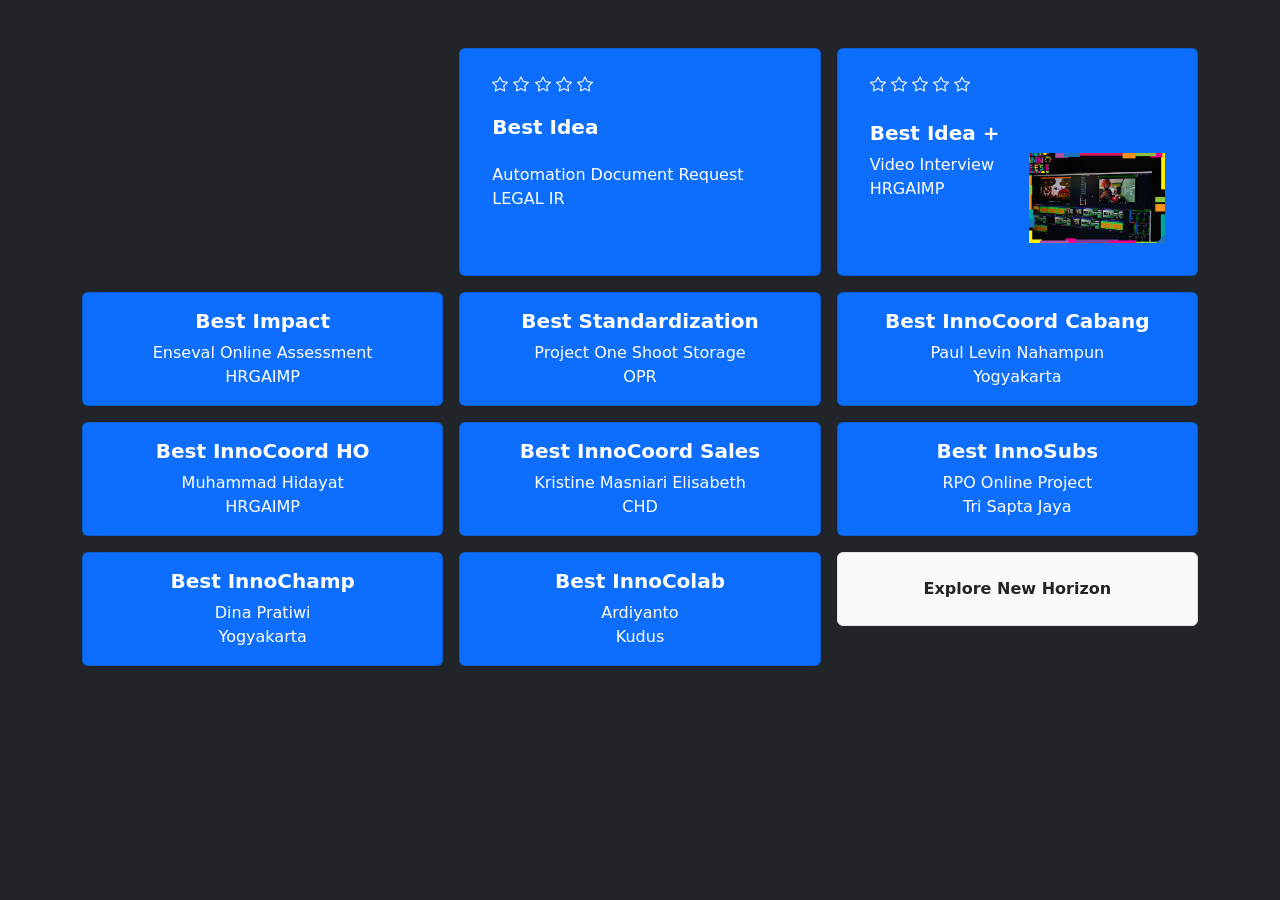
==== best-award-innofest.html @ ed386254 "progress" ====
<!DOCTYPE html>
<html lang="en">
  <head>
    <meta charset="UTF-8" />
    <meta name="viewport" content="width=device-width, initial-scale=1.0" />
    <title>Innofest 2025</title>
    <link
      href="https://cdn.jsdelivr.net/npm/bootstrap@5.3.0/dist/css/bootstrap.min.css"
      rel="stylesheet"
    />
    <link
      href="https://cdn.jsdelivr.net/npm/bootstrap-icons/font/bootstrap-icons.css"
      rel="stylesheet"
    />
  </head>
  <body class="bg-dark text-white">
    <div class="container py-5">
      <div class="row g-3">
        <!-- Special Logo -->
        <div class="col-md-4">
          <img src="" />
        </div>

        <!-- Best Idea -->
        <div class="col-md-4">
          <div class="card bg-primary text-white text-left p-3 h-100">
            <div class="card-header bg-transparent border-0">
              <!-- Stars -->
              <i class="bi bi-star"></i>
              <i class="bi bi-star"></i>
              <i class="bi bi-star"></i>
              <i class="bi bi-star"></i>
              <i class="bi bi-star"></i>
            </div>
            <div class="card-body" style="padding-top: 10px !important">
              <h5 class="card-title fw-bold pb-3">Best Idea</h5>
              <p class="card-text mb-0">Automation Document Request</p>
              <p class="card-text">LEGAL IR</p>
            </div>
          </div>
        </div>

        <!-- Best Idea + -->
        <div class="col-md-4">
          <div class="card bg-primary text-white p-3 h-100">
            <div class="card-header bg-transparent border-0">
              <!-- Stars -->
              <i class="bi bi-star"></i>
              <i class="bi bi-star"></i>
              <i class="bi bi-star"></i>
              <i class="bi bi-star"></i>
              <i class="bi bi-star"></i>
            </div>
            <div class="card-body">
              <div class="row">
                <div class="col-lg-12 col-md-12 col-sm-12">
                  <h5 class="fw-bold">Best Idea +</h5>
                </div>
                <div class="col-lg-6 col-md-6 col-sm-6">
                  <p class="mb-0">
                    Video Interview <br />
                    HRGAIMP
                  </p>
                </div>

                <div class="col-lg-6 col-md-6 col-sm-6">
                  <img src="assets/img/innofest/innofest framed (16).jpg" style="width: 100%;" />
                </div>
              </div>
            </div>
          </div>
        </div>

        <!-- Best Impact -->
        <div class="col-md-4">
          <div class="card bg-primary text-white text-center p-3 h-100">
            <h5 class="fw-bold">Best Impact</h5>
            <p class="mb-0">
              Enseval Online Assessment <br />
              HRGAIMP
            </p>
          </div>
        </div>

        <!-- Best Standardization -->
        <div class="col-md-4">
          <div class="card bg-primary text-white text-center p-3 h-100">
            <h5 class="fw-bold">Best Standardization</h5>
            <p class="mb-0">
              Project One Shoot Storage <br />
              OPR
            </p>
          </div>
        </div>

        <!-- Best InnoCoord Cabang -->
        <div class="col-md-4">
          <div class="card bg-primary text-white text-center p-3 h-100">
            <h5 class="fw-bold">Best InnoCoord Cabang</h5>
            <p class="mb-0">
              Paul Levin Nahampun <br />
              Yogyakarta
            </p>
          </div>
        </div>

        <!-- Best InnoCoord HO -->
        <div class="col-md-4">
          <div class="card bg-primary text-white text-center p-3 h-100">
            <h5 class="fw-bold">Best InnoCoord HO</h5>
            <p class="mb-0">
              Muhammad Hidayat <br />
              HRGAIMP
            </p>
          </div>
        </div>

        <!-- Best InnoCoord Sales -->
        <div class="col-md-4">
          <div class="card bg-primary text-white text-center p-3 h-100">
            <h5 class="fw-bold">Best InnoCoord Sales</h5>
            <p class="mb-0">
              Kristine Masniari Elisabeth <br />
              CHD
            </p>
          </div>
        </div>

        <!-- Best InnoSubs -->
        <div class="col-md-4">
          <div class="card bg-primary text-white text-center p-3 h-100">
            <h5 class="fw-bold">Best InnoSubs</h5>
            <p class="mb-0">
              RPO Online Project <br />
              Tri Sapta Jaya
            </p>
          </div>
        </div>

        <!-- Best InnoChamp -->
        <div class="col-md-4">
          <div class="card bg-primary text-white text-center p-3 h-100">
            <h5 class="fw-bold">Best InnoChamp</h5>
            <p class="mb-0">
              Dina Pratiwi <br />
              Yogyakarta
            </p>
          </div>
        </div>

        <!-- Best InnoColab -->
        <div class="col-md-4">
          <div class="card bg-primary text-white text-center p-3 h-100">
            <h5 class="fw-bold">Best InnoColab</h5>
            <p class="mb-0">
              Ardiyanto <br />
              Kudus
            </p>
          </div>
        </div>

        <!-- Special Logo -->
        <div class="col-md-4">
          <div
            class="border rounded bg-light text-dark text-center p-4 fw-bold"
          >
            Explore New Horizon
          </div>
        </div>
      </div>
    </div>
  </body>
</html>
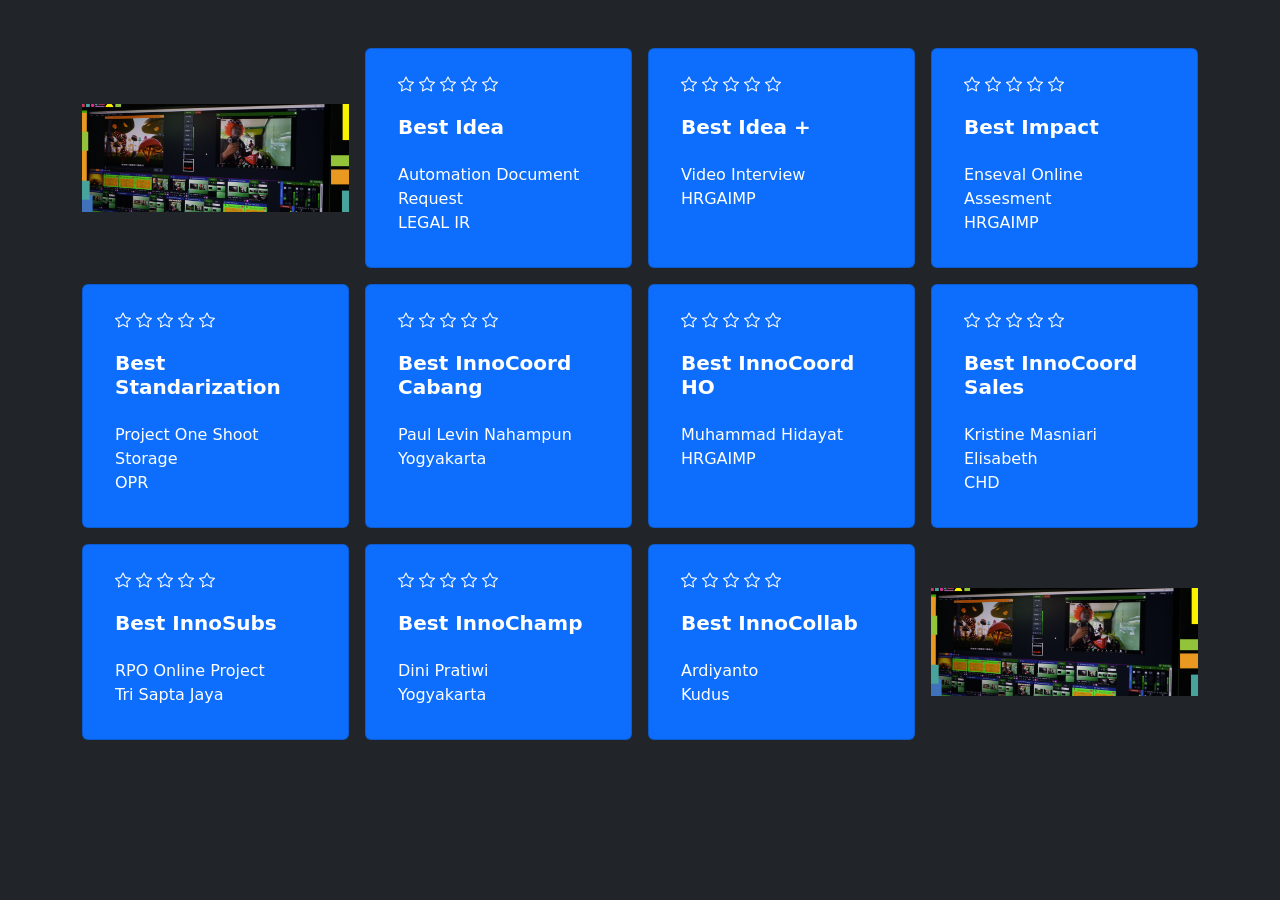
==== commit 52cce31d: "best award hardcode draft" ====
--- a/best-award-innofest.html
+++ b/best-award-innofest.html
@@ -17,12 +17,21 @@
     <div class="container py-5">
       <div class="row g-3">
         <!-- Special Logo -->
-        <div class="col-md-4">
-          <img src="" />
+        <div class="col-md-3">
+          <div
+            class="text-center h-100 d-flex align-items-center justify-content-center"
+          >
+            <img
+              src="assets/img/innofest/test.png"
+              class="img-fluid"
+              alt="Innofest Logo"
+              style="max-height: 200px; object-fit: contain"
+            />
+          </div>
         </div>
 
         <!-- Best Idea -->
-        <div class="col-md-4">
+        <div class="col-md-3">
           <div class="card bg-primary text-white text-left p-3 h-100">
             <div class="card-header bg-transparent border-0">
               <!-- Stars -->
@@ -41,130 +50,180 @@
         </div>
 
         <!-- Best Idea + -->
-        <div class="col-md-4">
-          <div class="card bg-primary text-white p-3 h-100">
-            <div class="card-header bg-transparent border-0">
-              <!-- Stars -->
-              <i class="bi bi-star"></i>
-              <i class="bi bi-star"></i>
-              <i class="bi bi-star"></i>
-              <i class="bi bi-star"></i>
-              <i class="bi bi-star"></i>
-            </div>
-            <div class="card-body">
-              <div class="row">
-                <div class="col-lg-12 col-md-12 col-sm-12">
-                  <h5 class="fw-bold">Best Idea +</h5>
-                </div>
-                <div class="col-lg-6 col-md-6 col-sm-6">
-                  <p class="mb-0">
-                    Video Interview <br />
-                    HRGAIMP
-                  </p>
-                </div>
-
-                <div class="col-lg-6 col-md-6 col-sm-6">
-                  <img src="assets/img/innofest/innofest framed (16).jpg" style="width: 100%;" />
-                </div>
-              </div>
-            </div>
-          </div>
-        </div>
-
+        <div class="col-md-3">
+          <div class="card bg-primary text-white text-left p-3 h-100">
+            <div class="card-header bg-transparent border-0">
+              <!-- Stars -->
+              <i class="bi bi-star"></i>
+              <i class="bi bi-star"></i>
+              <i class="bi bi-star"></i>
+              <i class="bi bi-star"></i>
+              <i class="bi bi-star"></i>
+            </div>
+            <div class="card-body" style="padding-top: 10px !important">
+              <h5 class="card-title fw-bold pb-3">Best Idea +</h5>
+              <p class="card-text mb-0">Video Interview</p>
+              <p class="card-text">HRGAIMP</p>
+            </div>
+          </div>
+        </div>
         <!-- Best Impact -->
-        <div class="col-md-4">
-          <div class="card bg-primary text-white text-center p-3 h-100">
-            <h5 class="fw-bold">Best Impact</h5>
-            <p class="mb-0">
-              Enseval Online Assessment <br />
-              HRGAIMP
-            </p>
-          </div>
-        </div>
-
-        <!-- Best Standardization -->
-        <div class="col-md-4">
-          <div class="card bg-primary text-white text-center p-3 h-100">
-            <h5 class="fw-bold">Best Standardization</h5>
-            <p class="mb-0">
-              Project One Shoot Storage <br />
-              OPR
-            </p>
-          </div>
-        </div>
-
+        <div class="col-md-3">
+          <div class="card bg-primary text-white text-left p-3 h-100">
+            <div class="card-header bg-transparent border-0">
+              <!-- Stars -->
+              <i class="bi bi-star"></i>
+              <i class="bi bi-star"></i>
+              <i class="bi bi-star"></i>
+              <i class="bi bi-star"></i>
+              <i class="bi bi-star"></i>
+            </div>
+            <div class="card-body" style="padding-top: 10px !important">
+              <h5 class="card-title fw-bold pb-3">Best Impact</h5>
+              <p class="card-text mb-0">Enseval Online Assesment</p>
+              <p class="card-text">HRGAIMP</p>
+            </div>
+          </div>
+        </div>
+        <!-- Best Standarization -->
+        <div class="col-md-3">
+          <div class="card bg-primary text-white text-left p-3 h-100">
+            <div class="card-header bg-transparent border-0">
+              <!-- Stars -->
+              <i class="bi bi-star"></i>
+              <i class="bi bi-star"></i>
+              <i class="bi bi-star"></i>
+              <i class="bi bi-star"></i>
+              <i class="bi bi-star"></i>
+            </div>
+            <div class="card-body" style="padding-top: 10px !important">
+              <h5 class="card-title fw-bold pb-3">Best Standarization</h5>
+              <p class="card-text mb-0">Project One Shoot Storage</p>
+              <p class="card-text">OPR</p>
+            </div>
+          </div>
+        </div>
         <!-- Best InnoCoord Cabang -->
-        <div class="col-md-4">
-          <div class="card bg-primary text-white text-center p-3 h-100">
-            <h5 class="fw-bold">Best InnoCoord Cabang</h5>
-            <p class="mb-0">
-              Paul Levin Nahampun <br />
-              Yogyakarta
-            </p>
-          </div>
-        </div>
-
-        <!-- Best InnoCoord HO -->
-        <div class="col-md-4">
-          <div class="card bg-primary text-white text-center p-3 h-100">
-            <h5 class="fw-bold">Best InnoCoord HO</h5>
-            <p class="mb-0">
-              Muhammad Hidayat <br />
-              HRGAIMP
-            </p>
-          </div>
-        </div>
-
+        <div class="col-md-3">
+          <div class="card bg-primary text-white text-left p-3 h-100">
+            <div class="card-header bg-transparent border-0">
+              <!-- Stars -->
+              <i class="bi bi-star"></i>
+              <i class="bi bi-star"></i>
+              <i class="bi bi-star"></i>
+              <i class="bi bi-star"></i>
+              <i class="bi bi-star"></i>
+            </div>
+            <div class="card-body" style="padding-top: 10px !important">
+              <h5 class="card-title fw-bold pb-3">Best InnoCoord Cabang</h5>
+              <p class="card-text mb-0">Paul Levin Nahampun</p>
+              <p class="card-text">Yogyakarta</p>
+            </div>
+          </div>
+        </div>
+        <!-- BBest InnoCoord HO -->
+        <div class="col-md-3">
+          <div class="card bg-primary text-white text-left p-3 h-100">
+            <div class="card-header bg-transparent border-0">
+              <!-- Stars -->
+              <i class="bi bi-star"></i>
+              <i class="bi bi-star"></i>
+              <i class="bi bi-star"></i>
+              <i class="bi bi-star"></i>
+              <i class="bi bi-star"></i>
+            </div>
+            <div class="card-body" style="padding-top: 10px !important">
+              <h5 class="card-title fw-bold pb-3">Best InnoCoord HO</h5>
+              <p class="card-text mb-0">Muhammad Hidayat</p>
+              <p class="card-text">HRGAIMP</p>
+            </div>
+          </div>
+        </div>
+    
         <!-- Best InnoCoord Sales -->
-        <div class="col-md-4">
-          <div class="card bg-primary text-white text-center p-3 h-100">
-            <h5 class="fw-bold">Best InnoCoord Sales</h5>
-            <p class="mb-0">
-              Kristine Masniari Elisabeth <br />
-              CHD
-            </p>
-          </div>
-        </div>
-
-        <!-- Best InnoSubs -->
-        <div class="col-md-4">
-          <div class="card bg-primary text-white text-center p-3 h-100">
-            <h5 class="fw-bold">Best InnoSubs</h5>
-            <p class="mb-0">
-              RPO Online Project <br />
-              Tri Sapta Jaya
-            </p>
-          </div>
-        </div>
-
+        <div class="col-md-3">
+          <div class="card bg-primary text-white text-left p-3 h-100">
+            <div class="card-header bg-transparent border-0">
+              <!-- Stars -->
+              <i class="bi bi-star"></i>
+              <i class="bi bi-star"></i>
+              <i class="bi bi-star"></i>
+              <i class="bi bi-star"></i>
+              <i class="bi bi-star"></i>
+            </div>
+            <div class="card-body" style="padding-top: 10px !important">
+              <h5 class="card-title fw-bold pb-3">Best InnoCoord Sales</h5>
+              <p class="card-text mb-0">Kristine Masniari Elisabeth</p>
+              <p class="card-text">CHD</p>
+            </div>
+          </div>
+        </div>
+        <!-- Best InnoSubs-->
+        <div class="col-md-3">
+          <div class="card bg-primary text-white text-left p-3 h-100">
+            <div class="card-header bg-transparent border-0">
+              <!-- Stars -->
+              <i class="bi bi-star"></i>
+              <i class="bi bi-star"></i>
+              <i class="bi bi-star"></i>
+              <i class="bi bi-star"></i>
+              <i class="bi bi-star"></i>
+            </div>
+            <div class="card-body" style="padding-top: 10px !important">
+              <h5 class="card-title fw-bold pb-3">Best InnoSubs</h5>
+              <p class="card-text mb-0">RPO Online Project</p>
+              <p class="card-text">Tri Sapta Jaya</p>
+            </div>
+          </div>
+        </div>
         <!-- Best InnoChamp -->
-        <div class="col-md-4">
-          <div class="card bg-primary text-white text-center p-3 h-100">
-            <h5 class="fw-bold">Best InnoChamp</h5>
-            <p class="mb-0">
-              Dina Pratiwi <br />
-              Yogyakarta
-            </p>
-          </div>
-        </div>
-
-        <!-- Best InnoColab -->
-        <div class="col-md-4">
-          <div class="card bg-primary text-white text-center p-3 h-100">
-            <h5 class="fw-bold">Best InnoColab</h5>
-            <p class="mb-0">
-              Ardiyanto <br />
-              Kudus
-            </p>
+        <div class="col-md-3">
+          <div class="card bg-primary text-white text-left p-3 h-100">
+            <div class="card-header bg-transparent border-0">
+              <!-- Stars -->
+              <i class="bi bi-star"></i>
+              <i class="bi bi-star"></i>
+              <i class="bi bi-star"></i>
+              <i class="bi bi-star"></i>
+              <i class="bi bi-star"></i>
+            </div>
+            <div class="card-body" style="padding-top: 10px !important">
+              <h5 class="card-title fw-bold pb-3">Best InnoChamp</h5>
+              <p class="card-text mb-0">Dini Pratiwi</p>
+              <p class="card-text">Yogyakarta</p>
+            </div>
+          </div>
+        </div>
+        <!-- Best InnoCollab -->
+        <div class="col-md-3">
+          <div class="card bg-primary text-white text-left p-3 h-100">
+            <div class="card-header bg-transparent border-0">
+              <!-- Stars -->
+              <i class="bi bi-star"></i>
+              <i class="bi bi-star"></i>
+              <i class="bi bi-star"></i>
+              <i class="bi bi-star"></i>
+              <i class="bi bi-star"></i>
+            </div>
+            <div class="card-body" style="padding-top: 10px !important">
+              <h5 class="card-title fw-bold pb-3">Best InnoCollab</h5>
+              <p class="card-text mb-0">Ardiyanto</p>
+              <p class="card-text">Kudus</p>
+            </div>
           </div>
         </div>
 
         <!-- Special Logo -->
-        <div class="col-md-4">
+        <div class="col-md-3">
           <div
-            class="border rounded bg-light text-dark text-center p-4 fw-bold"
+            class="text-center h-100 d-flex align-items-center justify-content-center"
           >
-            Explore New Horizon
+            <img
+              src="assets/img/innofest/test.png"
+              class="img-fluid"
+              alt="Innofest Logo"
+              style="max-height: 200px; object-fit: contain"
+            />
           </div>
         </div>
       </div>
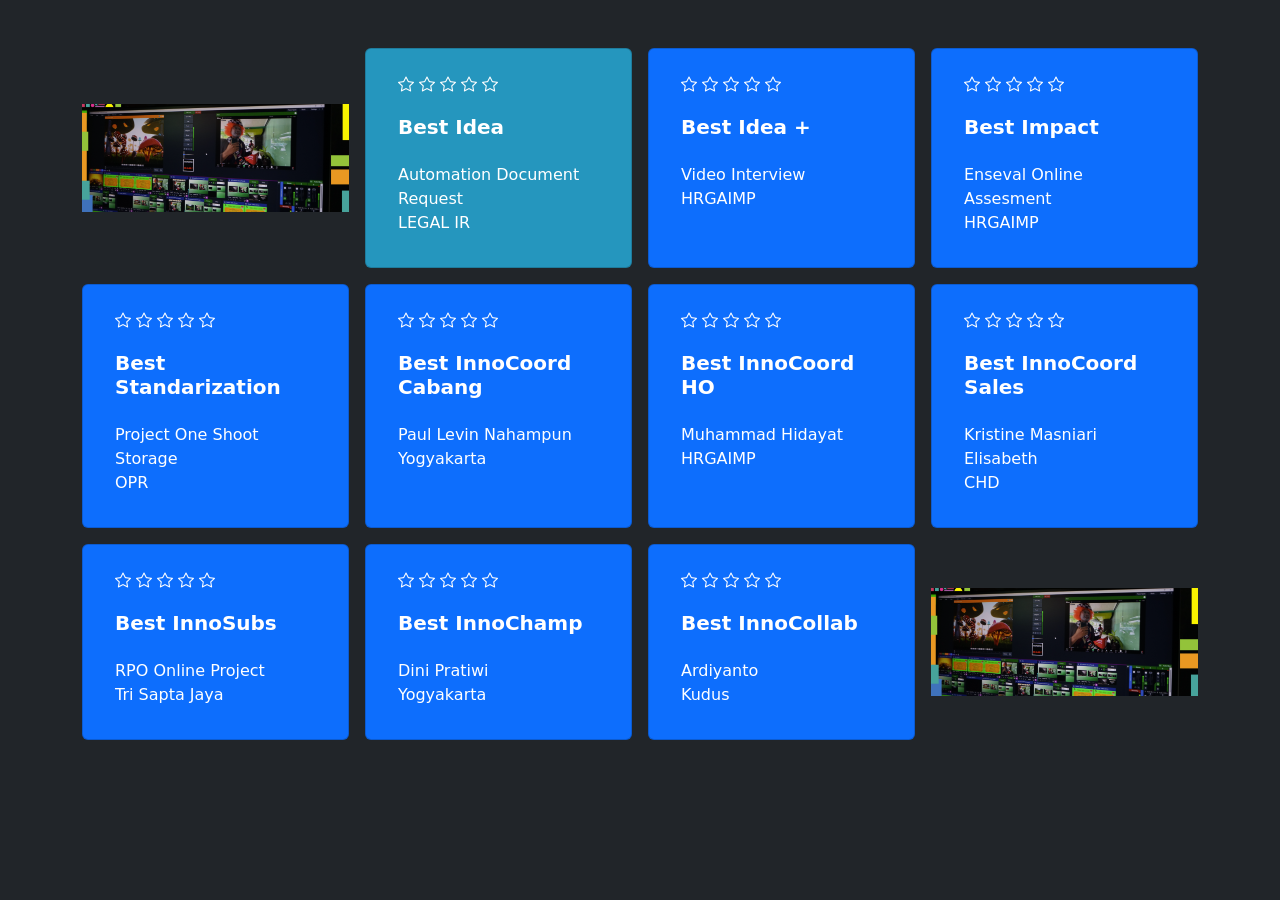
==== commit 2410d0c8: "draft" ====
--- a/best-award-innofest.html
+++ b/best-award-innofest.html
@@ -32,7 +32,7 @@
 
         <!-- Best Idea -->
         <div class="col-md-3">
-          <div class="card bg-primary text-white text-left p-3 h-100">
+          <div class="card text-white text-left p-3 h-100" style="background-color: #2596be;">
             <div class="card-header bg-transparent border-0">
               <!-- Stars -->
               <i class="bi bi-star"></i>
